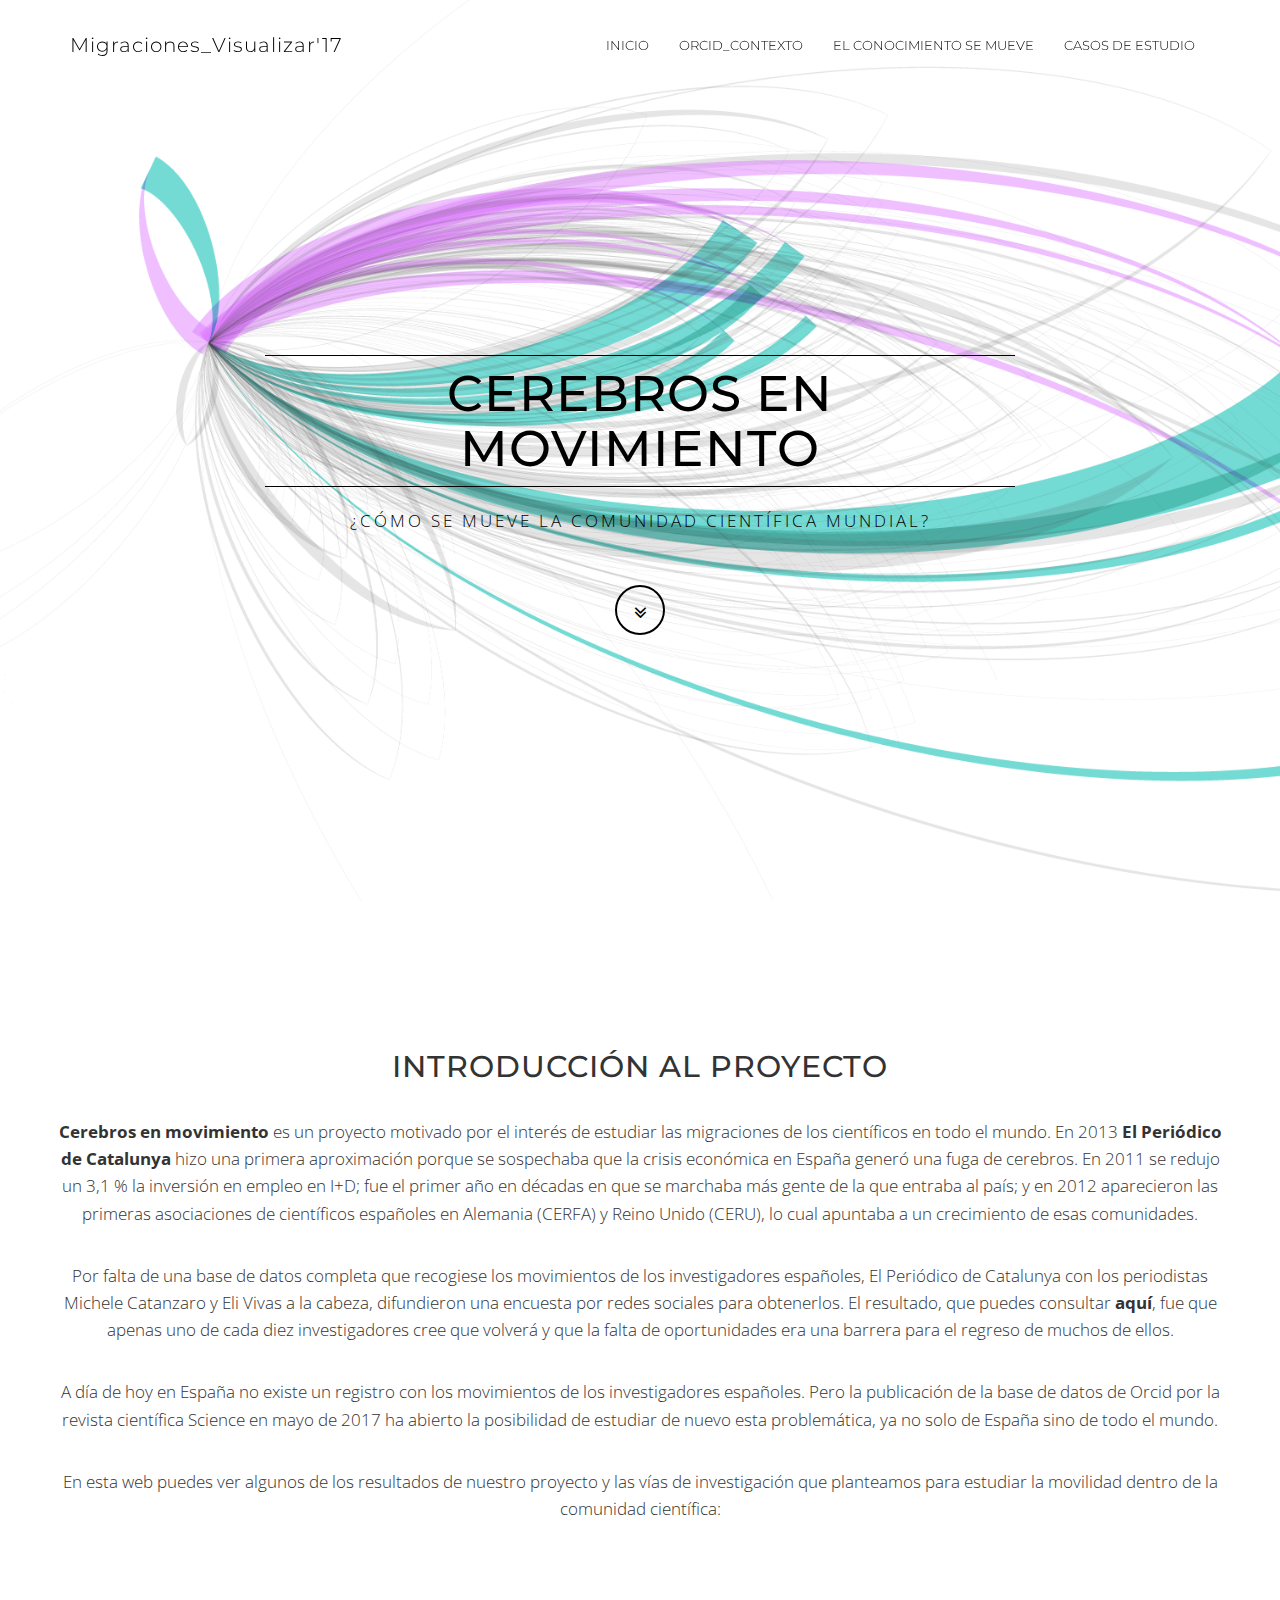
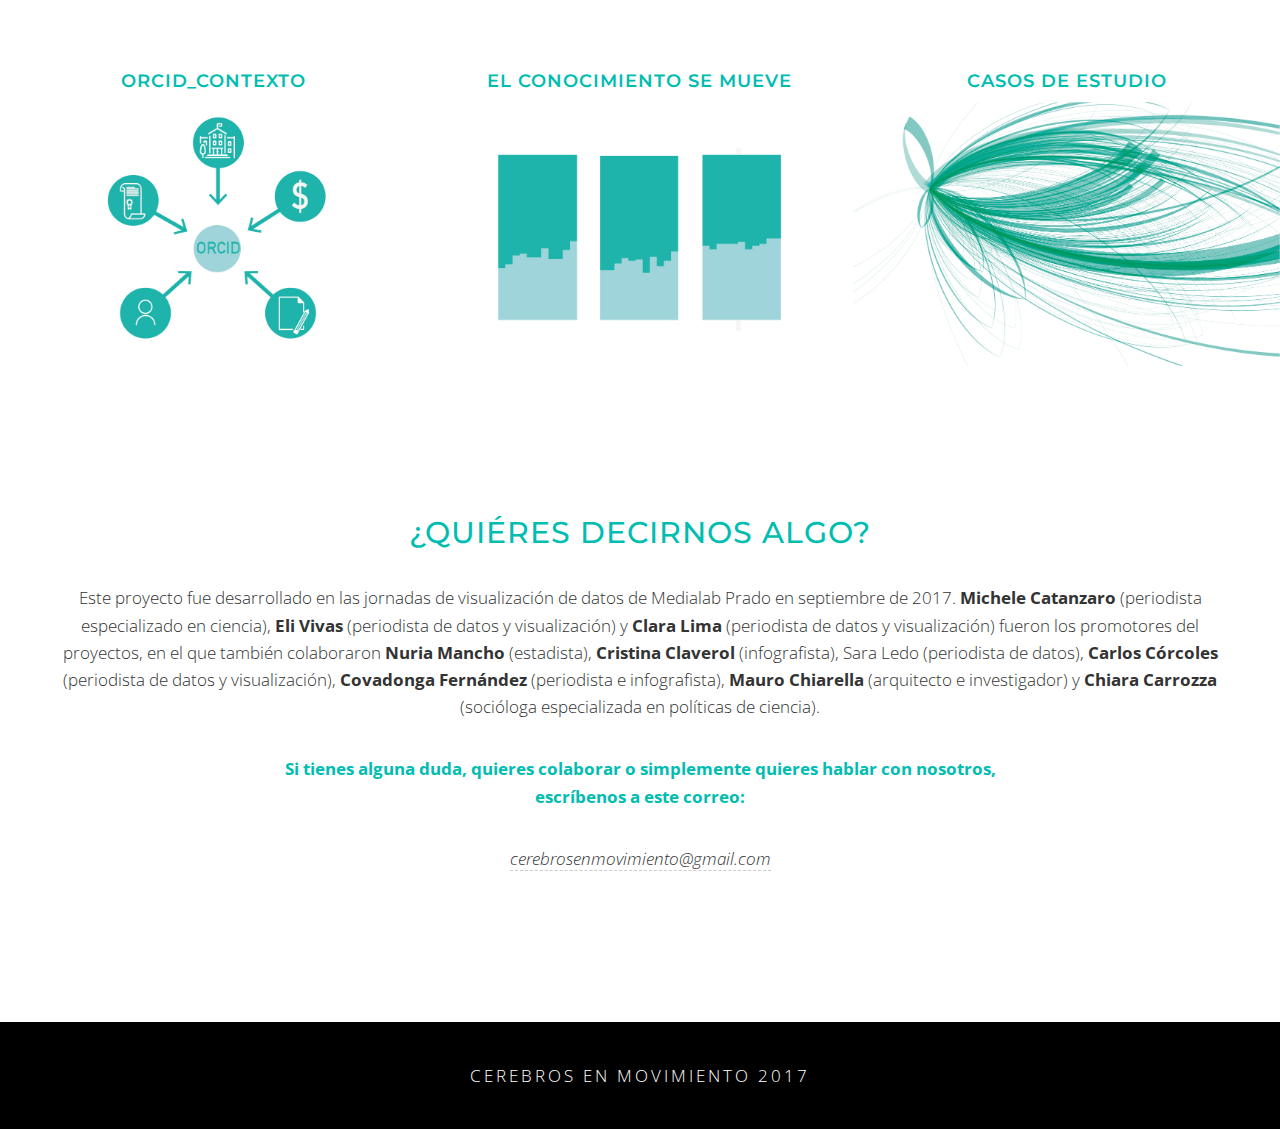
==== index.html @ 1d5f8f84 "Add files via upload" ====
<!DOCTYPE html>
<html lang="en">
<head>
<meta charset="utf-8">
<meta http-equiv="X-UA-Compatible" content="IE=edge">
<meta name="viewport" content="width=device-width, initial-scale=1">
<meta name="description" content="">
<meta name="author" content="">
<title>Cerebros en movimiento</title>
<!-- Bootstrap Core CSS -->
<link href="css/bootstrap.min.css" rel="stylesheet">
<!-- Custom CSS -->
<link href="css/theme.css" rel="stylesheet">
<!-- Custom Fonts -->
<link href="font-awesome/css/font-awesome.min.css" rel="stylesheet" type="text/css">
<link href="http://fonts.googleapis.com/css?family=Open+Sans:300,400,700,400italic,700italic" rel="stylesheet" type="text/css">
<link href="http://fonts.googleapis.com/css?family=Montserrat:400,700" rel="stylesheet" type="text/css">
<!-- HTML5 Shim and Respond.js IE8 support of HTML5 elements and media queries -->
<!-- WARNING: Respond.js doesn't work if you view the page via file:// -->
<!--[if lt IE 9]>
        <script src="https://oss.maxcdn.com/libs/html5shiv/3.7.0/html5shiv.js"></script>
        <script src="https://oss.maxcdn.com/libs/respond.js/1.4.2/respond.min.js"></script>
    <![endif]-->
</head>
<body id="page-top" data-spy="scroll" data-target=".navbar-fixed-top">
<!-- Navigation -->
<nav class="navbar navbar-custom navbar-fixed-top" role="navigation">
<div class="container">
	<div class="navbar-header">
		<button type="button" class="navbar-toggle" data-toggle="collapse" data-target=".navbar-main-collapse">
		<i class="fa fa-bars"></i>
		</button>
		<a class="navbar-brand page-scroll" href="http://medialab-prado.es/visualizar">
		Migraciones_Visualizar'17 </a>
	</div>
	<!-- Collect the nav links, forms, and other content for toggling -->
	<div class="collapse navbar-collapse navbar-right navbar-main-collapse">
		<ul class="nav navbar-nav">
			<li>
			<a href="index.html">Inicio</a>
			</li>
			<li>
			<a href="contexto.html">ORCID_Contexto</a>
			</li>
			<li>
			<a href="conocimiento.html">El conocimiento se mueve</a>
			</li>
			<li>
			<a href="casos.html">Casos de estudio</a>
			</li>
		</ul>
	</div>
	<!-- /.navbar-collapse -->
</div>
<!-- /.container -->
</nav>
<!-- Intro Header -->
<header class="intro">
<div class="intro-body">
	<div class="container">
		<div class="row">
			<div class="col-md-8 col-md-offset-2">
				<h1 class="brand-heading">Cerebros en movimiento</h1>
				<p class="intro-text">
					¿CÓMO SE MUEVE LA COMUNIDAD CIENTÍFICA MUNDIAL?
				</p>
				<a href="#about" class="btn btn-circle page-scroll">
				<i class="fa fa-angle-double-down animated"></i>
				</a>
			</div>
		</div>
	</div>
</div>
</header>
<!-- About Section -->
<section id="about">
<div class="container content-section text-center">
	<div class="row">
		<h2>Introducción al proyecto</h2>
		<div class="col-lg-12 col-lg-offset-0">
			<p>
				<b>Cerebros en movimiento</b> es un proyecto motivado por el interés de estudiar las migraciones de los científicos en todo el mundo. En 2013 <b>El Periódico de Catalunya</b> hizo una primera aproximación porque se sospechaba que la crisis económica en España generó una fuga de cerebros. En 2011 se redujo un 3,1 % la inversión en empleo en I+D; fue el primer año en décadas en que se marchaba más gente de la que entraba al país; y en 2012 aparecieron las primeras asociaciones de científicos españoles en Alemania (CERFA) y Reino Unido (CERU), lo cual apuntaba a un crecimiento de esas comunidades.
			</p>
			<p>
				Por falta de una base de datos completa que recogiese los movimientos de los investigadores españoles, El Periódico de Catalunya con los periodistas Michele Catanzaro y Eli Vivas a la cabeza, difundieron una encuesta por redes sociales para obtenerlos. El resultado, que puedes consultar <b><a href="http://www.elperiodico.com/es/ciencia/20130709/la-diaspora-de-la-ciencia-espanola-2493169" target="_blank">aquí</a></b>, fue que apenas uno de cada diez investigadores cree que volverá y que la falta de oportunidades era una barrera para el regreso de muchos de ellos.
			</p>
			<p>
				A día de hoy en España no existe un registro con los movimientos de los investigadores españoles. Pero la publicación de la base de datos de Orcid por la revista científica Science en mayo de 2017 ha abierto la posibilidad de estudiar de nuevo esta problemática, ya no solo de España sino de todo el mundo.
			</p>
			<p>
				En esta web puedes ver algunos de los resultados de nuestro proyecto y las vías de investigación que planteamos para estudiar la movilidad dentro de la comunidad científica:
			</p>
		</div>
	</div>
</div>
</section>
<section id="portfolio">
<div class="gallery">
	<ul>
		<li class="col-md-4">
		<h4 class="h4-titles">ORCID_Contexto</h3>
		<a href="contexto.html">
		<img src="img/miniaturas/orcid.jpg" alt="">
		</a>
		</li>
		<li class="col-md-4">
		<h4 class="h4-titles">El conocimiento se mueve</h3>
		<a href="conocimiento.html">
		<img src="img/miniaturas/conocimiento.jpg" alt="">
		</a>
		</li>
		<li class="col-md-4">
		<h4 class="h4-titles">Casos de estudio</h3>
		<a href="casos.html">
		<img src="img/miniaturas/casos.jpg" alt="">
		</a>
		</li>
</div>
</section>
<!-- Contact Section -->
<section id="contact">

<div class="container content-section text-center">
	<div class="row">

	<div> 
		<h2 style="color:#00bdb1">¿Quiéres decirnos algo?</h2>
		<p>Este proyecto fue desarrollado en las jornadas de visualización de datos de Medialab Prado en septiembre de 2017. <b>Michele Catanzaro</b> (periodista especializado en ciencia), <b>Eli Vivas</b> (periodista de datos y visualización) y <b>Clara Lima</b> (periodista de datos y visualización) fueron los promotores del proyectos, en el que también colaboraron <b>Nuria Mancho</b> (estadista), <b>Cristina Claverol</b> (infografista), Sara Ledo (periodista de datos), <b>Carlos Córcoles</b> (periodista de datos y visualización), <b>Covadonga Fernández</b> (periodista e infografista), <b>Mauro Chiarella</b> (arquitecto e investigador) y <b>Chiara Carrozza</b> (socióloga especializada en políticas de ciencia).

		</p>
		<div class="col-lg-8 col-lg-offset-2">
			
			<p style="color:#00bdb1">
				 <b>Si tienes alguna duda, quieres colaborar o simplemente quieres hablar con nosotros, escríbenos a este correo:</b>
			</p>
			<p>
				<i><a href="mailto:cerebrosenmovimiento@gmail.com" style="border-bottom:1px dashed #ccc;">cerebrosenmovimiento@gmail.com</a></i>
			</p>
		</div>
	</div>
</div>
</section>
<!-- Footer -->
<footer>
<div class="container text-center">
	<p class="credits">
		Cerebros en Movimiento 2017<br/>
	</p>
</div>
</footer>
<!-- jQuery -->
<script src="js/jquery.js"></script>
<!-- Bootstrap Core JavaScript -->
<script src="js/bootstrap.min.js"></script>
<!-- Plugin JavaScript -->
<script src="js/jquery.easing.min.js"></script>
<!-- Custom Theme JavaScript -->
<script src="js/theme.js"></script>
</body>
</html>
---- css/theme.css ----
/* Aries v1.0 - by WowThemes.net */
body {
	width:100%;
	height:100%;
	font-family:Open Sans,"Helvetica Neue",Helvetica,Arial,sans-serif;
	color:#fff;
	background-color:#000;
	 font-weight:300;
}
html {
	width:100%;
	height:100%;
}
h1,h2,h3,h4,h5,h6 {
	margin:0 0 35px;
	text-transform:uppercase;
	font-family:Montserrat,"Helvetica Neue",Helvetica,Arial,sans-serif;
	font-weight:500;
	letter-spacing:1px;
}
.h4-titles{

	margin:0 0 10px;
	text-transform:uppercase;
	font-family:Montserrat,"Helvetica Neue",Helvetica,Arial,sans-serif;
	font-weight:600;
	letter-spacing:1px;
	text-align: center;
	color:#00bdb1;


}
p {
	margin:0 0 25px;
	font-size:17px !important;
	line-height:1.5;
}
@media(min-width:768px) {
	p {
		margin:0 0 35px;
		font-size:20px;
		line-height:1.6;
	}
}
a {
	color:inherit;
	-webkit-transition:all .2s ease-in-out;
	-moz-transition:all .2s ease-in-out;
	transition:all .2s ease-in-out;
}
a:hover,a:focus {
	text-decoration:none;
	color:inherit;
}
.light {
	font-weight:400;
}
.navbar-custom {
	margin-bottom:0;
	border-bottom:1px solid rgba(255,255,255,.3);
	text-transform:uppercase;
	font-family:Montserrat,"Helvetica Neue",Helvetica,Arial,sans-serif;
	background-color:#000;
	color:black;
}
.navbar-custom .navbar-brand {
	font-size:20px;
	text-transform:none;
	letter-spacing:1px;
}
.navbar-custom .navbar-brand:focus {
	outline:0;
}
.navbar-custom .navbar-brand .navbar-toggle {
	padding:4px 6px;
	font-size:16px;
	color:#fff;
}
.navbar-custom .navbar-brand .navbar-toggle:focus,.navbar-custom .navbar-brand .navbar-toggle:active {
	outline:0;
}
.navbar-custom a {
}
.navbar-custom .nav li a {
	-webkit-transition:background .3s ease-in-out;
	-moz-transition:background .3s ease-in-out;
	transition:background .3s ease-in-out;
}
.navbar-custom .nav li a:hover {
	outline:0;
	color:#1ba39c;
	background-color:transparent;
}
.navbar-custom .nav li a:focus,.navbar-custom .nav li a:active {
	outline:0;
	background-color:transparent;
}
.navbar-custom .nav li.active {
	outline:0;
}
.navbar-custom .nav li.active a {
	color:#1ba39c;
}
.navbar-custom .nav li.active a:hover {
	color:#1ba39c;
}
@media(min-width:768px) {
	.navbar-custom {
		padding:20px 0;
		border-bottom:0;
		font-size:13px;
		background:0 0;
		-webkit-transition:background .5s ease-in-out,padding .5s ease-in-out;
		-moz-transition:background .5s ease-in-out,padding .5s ease-in-out;
		transition:background .5s ease-in-out,padding .5s ease-in-out;
	}
		 .navbar-custom.top-nav-collapse {
		 padding:0;
		border-bottom:1px solid rgba(255,255,255,.3);
		color:#333;
			background:#fff;
	}
	.navbar-custom.top-nav-collapse a {
		color:#333;
		display:inline-block;
	}
}
.intro {
	display:table;
	width:100%;
	height:auto;
	padding:100px 0 100px 0;
	text-align:center;
	color:#fff;
	background-image:url('../img/portada.png');
	-webkit-background-size:cover;
	-moz-background-size:cover;
	background-size:cover;
	-o-background-size:cover;
}
.intro .intro-body {
	display:table-cell;
	vertical-align:middle;
}
.intro .intro-body .brand-heading {
	font-size:40px;
	color:black;
}
.intro .intro-body .intro-text {
	font-size:18px;
	color:black;
}
@media(min-width:768px) {
	.intro {
		height:100%;
		padding:0;
	}
	.intro .intro-body .brand-heading {
		font-size:50px;
		margin-top:90px;
		margin-bottom:20px;
		border-top:1px solid black;
		border-bottom:1px solid black;
		display:inline-block;
		padding:10px 0;
	}
	.intro .intro-body .intro-text {
		font-size:20px;
			font-weight:300;
			letter-spacing:3px;
	}
}
.btn-circle {
	width:50px;
	height:50px;
	margin-top:15px;
	line-height:40px;
	text-align:center;
	border:2px solid black;
	border-radius:100%!important;
	font-size:20px;
	color:black;
	background:0 0;
	-webkit-transition:background .3s ease-in-out;
	-moz-transition:background .3s ease-in-out;
	transition:background .3s ease-in-out;
}
.btn-circle:hover,.btn-circle:focus {
	outline:0;
	color:black;
	background:rgba(255,255,255,.1);
}
.btn-circle i.animated {
	-webkit-transition-property:-webkit-transform;
	-webkit-transition-duration:1s;
	-moz-transition-property:-moz-transform;
	-moz-transition-duration:1s;
}
.btn-circle:hover i.animated {
	-webkit-animation-name:pulse;
	-moz-animation-name:pulse;
	-webkit-animation-duration:1.5s;
	-moz-animation-duration:1.5s;
	-webkit-animation-iteration-count:infinite;
	-moz-animation-iteration-count:infinite;
	-webkit-animation-timing-function:linear;
	-moz-animation-timing-function:linear;
}
@-webkit-keyframes pulse {
	0% {
		-webkit-transform:scale(1);
		transform:scale(1);
	}
	50% {
		-webkit-transform:scale(1.2);
		transform:scale(1.2);
	}
	100% {
		-webkit-transform:scale(1);
		transform:scale(1);
	}
}
@-moz-keyframes pulse {
	0% {
		-moz-transform:scale(1);
		transform:scale(1);
	}
	50% {
		-moz-transform:scale(1.2);
		transform:scale(1.2);
	}
	100% {
		-moz-transform:scale(1);
		transform:scale(1);
	}
}
.content-section {
	padding:40px 0;
	clear:both;
}
@media(min-width:767px) {
	.content-section {
		padding:150px 0;
			 clear:both;
	}
}
.btn {
	border-radius:0;
	text-transform:uppercase;
	font-family:Montserrat,"Helvetica Neue",Helvetica,Arial,sans-serif;
	font-weight:400;
	-webkit-transition:all .3s ease-in-out;
	-moz-transition:all .3s ease-in-out;
	transition:all .3s ease-in-out;
}
.btn-default {
	border:1px solid #42dca3;
	color:#42dca3;
	background-color:transparent;
}
.btn-default:hover,.btn-default:focus {
	border:1px solid #42dca3;
	outline:0;
	color:#000;
	background-color:#42dca3;
}
ul.banner-social-buttons {
	margin-top:0;
}
@media(max-width:1199px) {
	ul.banner-social-buttons {
		margin-top:15px;
	}
}
@media(max-width:767px) {
	ul.banner-social-buttons li {
		display:block;
		margin-bottom:20px;
		padding:0;
	}
	ul.banner-social-buttons li:last-child {
		margin-bottom:0;
	}
}
footer {
	padding:40px 0;
	z-index:1;
	position:relative;
	clear:both;
}
footer p {
	margin:0;
	font-size:15px;
}
footer p.credits {
	text-transform:uppercase;
	font-size:13px;
	letter-spacing:3px;
}
::-moz-selection {
	text-shadow:none;
	background:#fcfcfc;
	background:rgba(255,255,255,.2);
}
::selection {
	text-shadow:none;
	background:#fcfcfc;
	background:rgba(255,255,255,.2);
}
img::selection {
	background:0 0;
}
img::-moz-selection {
	background:0 0;
}
body {
	webkit-tap-highlight-color:rgba(255,255,255,.2);
}
.bgblue {
	background:#22292c;
}
.inlineblock {
	display:inline-block;
}
p:last-child {
	margin-bottom:0;
}
p.lead {
	line-height:1.9;
}
.btnghost {
	border:2px solid #333;
	background-color:transparent;
	padding:15px 20px;
	letter-spacing:3px;
	font-size:12px;
	text-transform:uppercase;
	font-weight:400;
	color:#333;
	margin-top:20px;
	display:inline-block;
}
.btnghost:hover {
	background-color:#333;
	color:#fff;
	border:2px solid #333;
}
.bgcover {
	background-size:cover;
	background-repeat:no-repeat;
	position:relative;
}
img {
	max-width:100%;
}
.gallery ul {
	padding:0;
	margin:0;
}
.gallery img {
	max-width:100%;
	height:auto;
	padding:0;
	margin:0;
}
.gallery ul li {
	margin:0;
	position:relative;
	list-style:none;
	float:left;
	padding:0;
}
.gallery ul li a {
	display:block;
	position:relative;
	width:100%;
	height:100%;
	margin:0;
	padding:0;
	line-height:0;
}
.gallery ul li a:before {
	position:absolute;
	width:32px;
	height:32px;
	top:40%;
	left:50%;
	margin:-14px 0 0 -16px;
	background: url(data:image/svg+xml;utf8,%3C%3Fxml%20version%3D%221.0%22%20encoding%3D%22utf-8%22%3F%3E%0A%3C%21--%20Generator%3A%20Adobe%20Illustrator%2017.1.0%2C%20SVG%20Export%20Plug-In%20.%20SVG%20Version%3A%206.00%20Build%200%29%20%20--%3E%0A%3C%21DOCTYPE%20svg%20PUBLIC%20%22-//W3C//DTD%20SVG%201.1//EN%22%20%22http%3A//www.w3.org/Graphics/SVG/1.1/DTD/svg11.dtd%22%3E%0A%3Csvg%20version%3D%221.1%22%0A%09%20id%3D%22svg2%22%20xmlns%3Adc%3D%22http%3A//purl.org/dc/elements/1.1/%22%20xmlns%3Acc%3D%22http%3A//creativecommons.org/ns%23%22%20xmlns%3Ardf%3D%22http%3A//www.w3.org/1999/02/22-rdf-syntax-ns%23%22%20xmlns%3Asvg%3D%22http%3A//www.w3.org/2000/svg%22%20xmlns%3Asodipodi%3D%22http%3A//sodipodi.sourceforge.net/DTD/sodipodi-0.dtd%22%20xmlns%3Ainkscape%3D%22http%3A//www.inkscape.org/namespaces/inkscape%22%20inkscape%3Aversion%3D%220.48.4%20r9939%22%20sodipodi%3Adocname%3D%22icon-fullscreen.svg%22%0A%09%20xmlns%3D%22http%3A//www.w3.org/2000/svg%22%20xmlns%3Axlink%3D%22http%3A//www.w3.org/1999/xlink%22%20x%3D%220px%22%20y%3D%220px%22%20viewBox%3D%220%200%20960%20560%22%0A%09%20enable-background%3D%22new%200%200%20960%20560%22%20xml%3Aspace%3D%22preserve%22%3E%0A%3Csodipodi%3Anamedview%20%20borderopacity%3D%221%22%20pagecolor%3D%22%23ffffff%22%20bordercolor%3D%22%23666666%22%20objecttolerance%3D%2210%22%20gridtolerance%3D%2210%22%20guidetolerance%3D%2210%22%20showgrid%3D%22false%22%20fit-margin-top%3D%220%22%20fit-margin-left%3D%220%22%20inkscape%3Azoom%3D%227.375%22%20inkscape%3Acx%3D%22-5.1525424%22%20inkscape%3Acy%3D%2216%22%20id%3D%22namedview11%22%20inkscape%3Awindow-x%3D%22-8%22%20inkscape%3Awindow-y%3D%22-8%22%20fit-margin-right%3D%220%22%20inkscape%3Apageopacity%3D%220%22%20fit-margin-bottom%3D%220%22%20inkscape%3Awindow-width%3D%221366%22%20inkscape%3Awindow-height%3D%22706%22%20inkscape%3Awindow-maximized%3D%221%22%20inkscape%3Apageshadow%3D%222%22%20inkscape%3Acurrent-layer%3D%22svg2%22%3E%0A%09%3C/sodipodi%3Anamedview%3E%0A%3Cg%3E%0A%09%3Crect%20x%3D%22220%22%20y%3D%22260%22%20fill%3D%22%23FFFFFF%22%20width%3D%22536%22%20height%3D%2224%22/%3E%0A%3C/g%3E%0A%3Cg%3E%0A%09%3Crect%20x%3D%22476%22%20y%3D%224%22%20fill%3D%22%23FFFFFF%22%20width%3D%2224%22%20height%3D%22556%22/%3E%0A%3C/g%3E%0A%3C/svg%3E%0A) no-repeat;
	content:"";
	opacity:0;
	z-index:1;
	-webkit-transition:all 0.3s linear;
	-moz-transition:all 0.3s linear;
	transition:all 0.3s linear;
}
.gallery ul li a:hover:before {
	top:50%;
	opacity:1;
}
.gallery ul li a:after {
	position:absolute;
	width:100%;
	top:0;
	bottom:0;
	background:rgba(0,0,0,0.3);
	content:"";
	opacity:0;
	-webkit-transition:all 0.3s linear;
	-moz-transition:all 0.3s linear;
	transition:all 0.3s linear;
}
.gallery ul li a:hover:after {
	opacity:1;
}
section:after {
	float:none;
	clear:both;
}
section {
	background-color:white;
	color:#333;
	overflow:hidden;
}
.done {
	display:none;
}
.error input,input.error,.error textarea,textarea.error {
	background-color:#ffffff;
	border-bottom:2px solid orangered !Important;
	-webkit-transition:border linear 0.2s,box-shadow linear 0.2s;
	-moz-transition:border linear 0.2s,box-shadow linear 0.2s;
	-o-transition:border linear 0.2s,box-shadow linear 0.2s;
	transition:border linear 0.2s,box-shadow linear 0.2s;	
}
#contactform input,#contactform textarea {
	border:0px;
	border-bottom:2px solid #333;
	width:100%;
	background-color:transparent;
	padding:20px 0px;
	text-transform:uppercase;
	letter-spacing:2px;
	margin-bottom:20px;
}
#contactform input#submit {
	width:auto;
	border:2px solid;
	padding:10px 20px;
	display:inline-block;
}
#contactform input#submit:hover {
	background-color:#333;
	color:#fff;
	border:2px solid #333;
}
#contactform input:focus,#contactform input:active,#contactform textarea:focus,#contactform textarea:active {
	border-top:0px;
	border-bottom:2px solid lightseagreen;
	outline:0;
	outline: none;
}

.carousel-control.left, .carousel-control.right {
   background-image:none !important;
   filter:none !important;
}
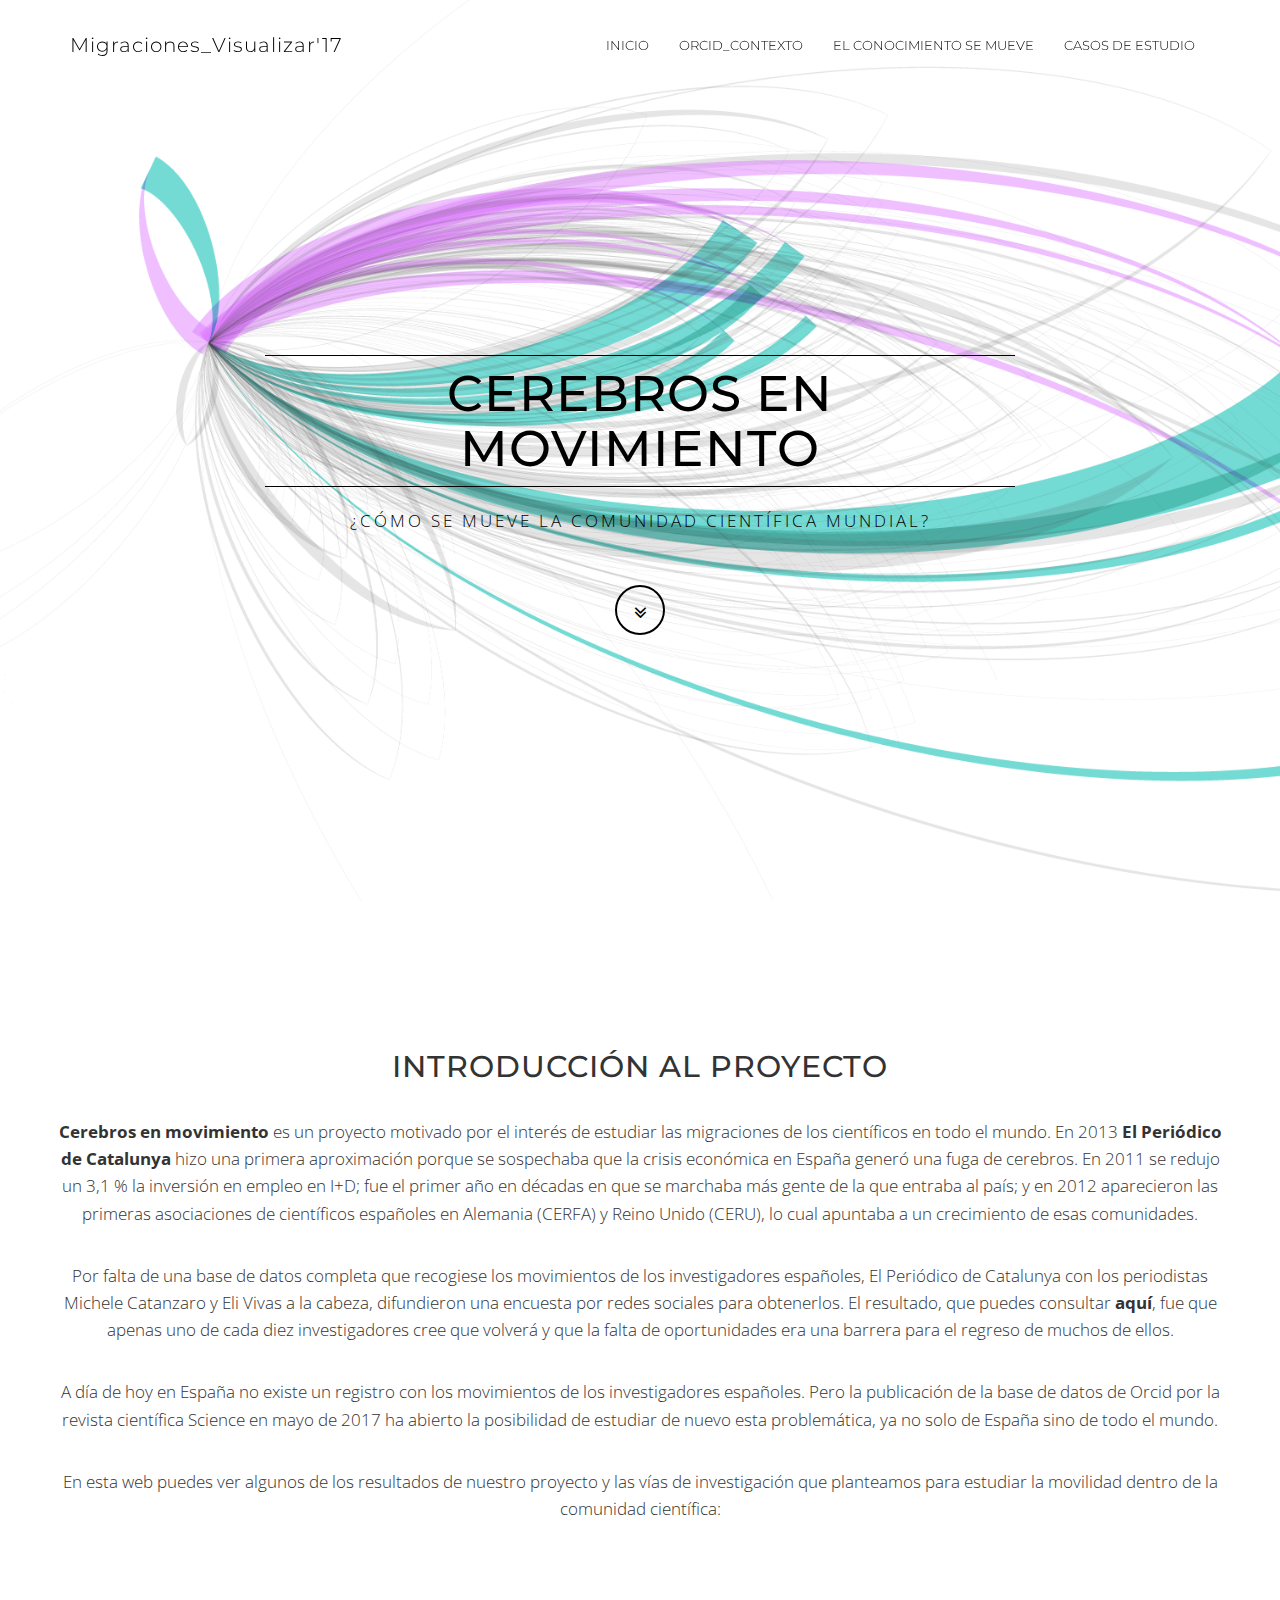
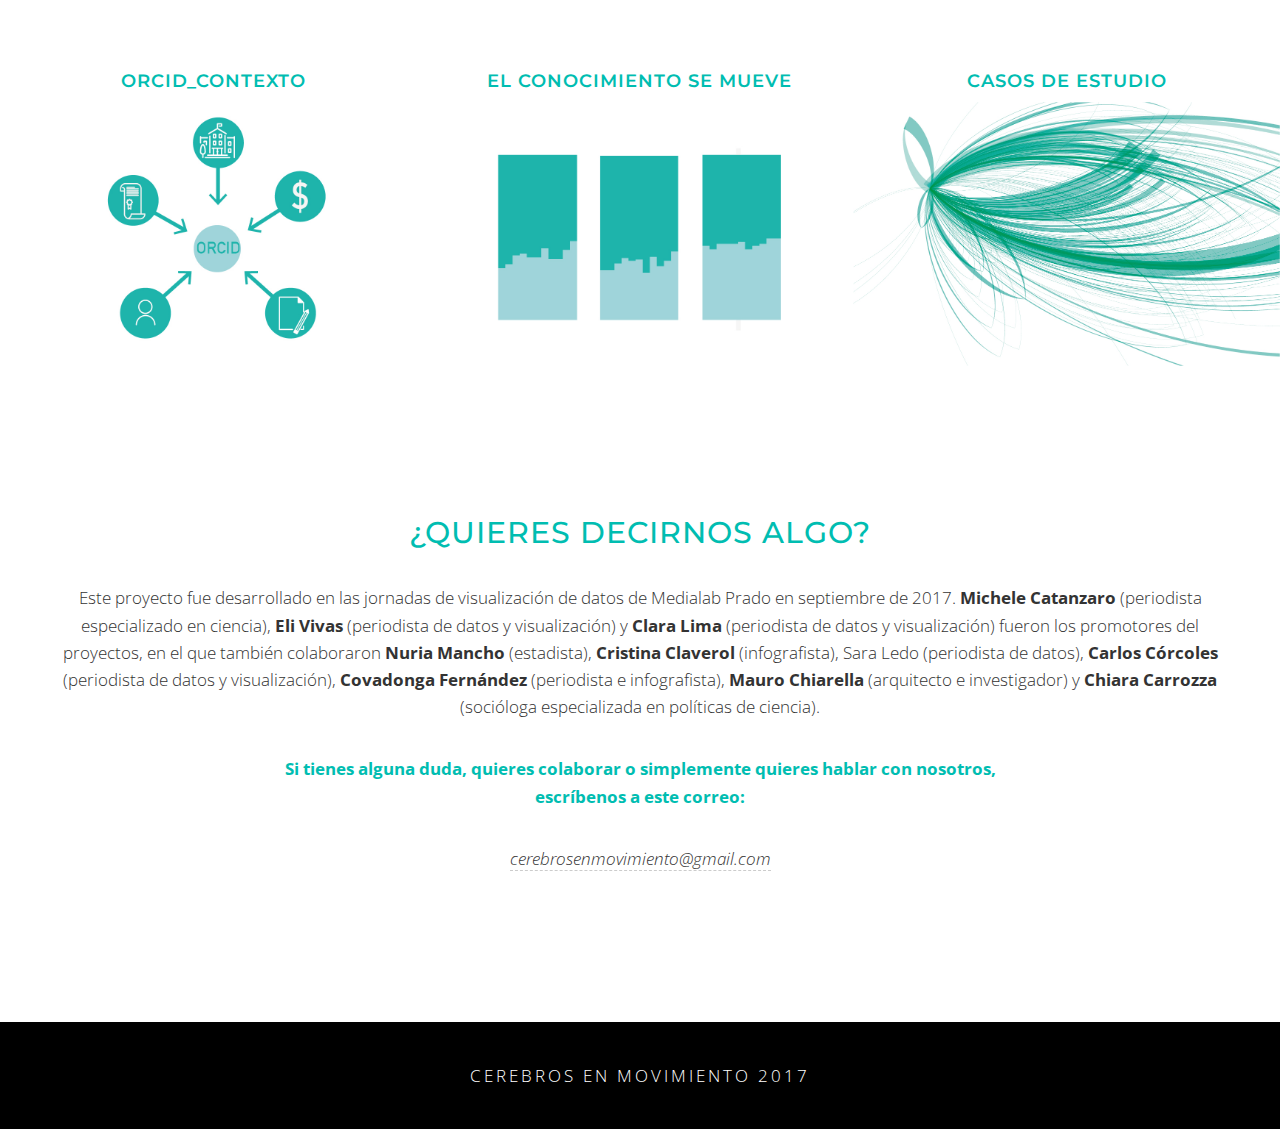
==== commit a76487a7: "Update index.html" ====
--- a/index.html
+++ b/index.html
@@ -124,7 +124,7 @@
 	<div class="row">
 
 	<div> 
-		<h2 style="color:#00bdb1">¿Quiéres decirnos algo?</h2>
+		<h2 style="color:#00bdb1">¿Quieres decirnos algo?</h2>
 		<p>Este proyecto fue desarrollado en las jornadas de visualización de datos de Medialab Prado en septiembre de 2017. <b>Michele Catanzaro</b> (periodista especializado en ciencia), <b>Eli Vivas</b> (periodista de datos y visualización) y <b>Clara Lima</b> (periodista de datos y visualización) fueron los promotores del proyectos, en el que también colaboraron <b>Nuria Mancho</b> (estadista), <b>Cristina Claverol</b> (infografista), Sara Ledo (periodista de datos), <b>Carlos Córcoles</b> (periodista de datos y visualización), <b>Covadonga Fernández</b> (periodista e infografista), <b>Mauro Chiarella</b> (arquitecto e investigador) y <b>Chiara Carrozza</b> (socióloga especializada en políticas de ciencia).
 
 		</p>
@@ -157,4 +157,4 @@
 <!-- Custom Theme JavaScript -->
 <script src="js/theme.js"></script>
 </body>
-</html>+</html>
